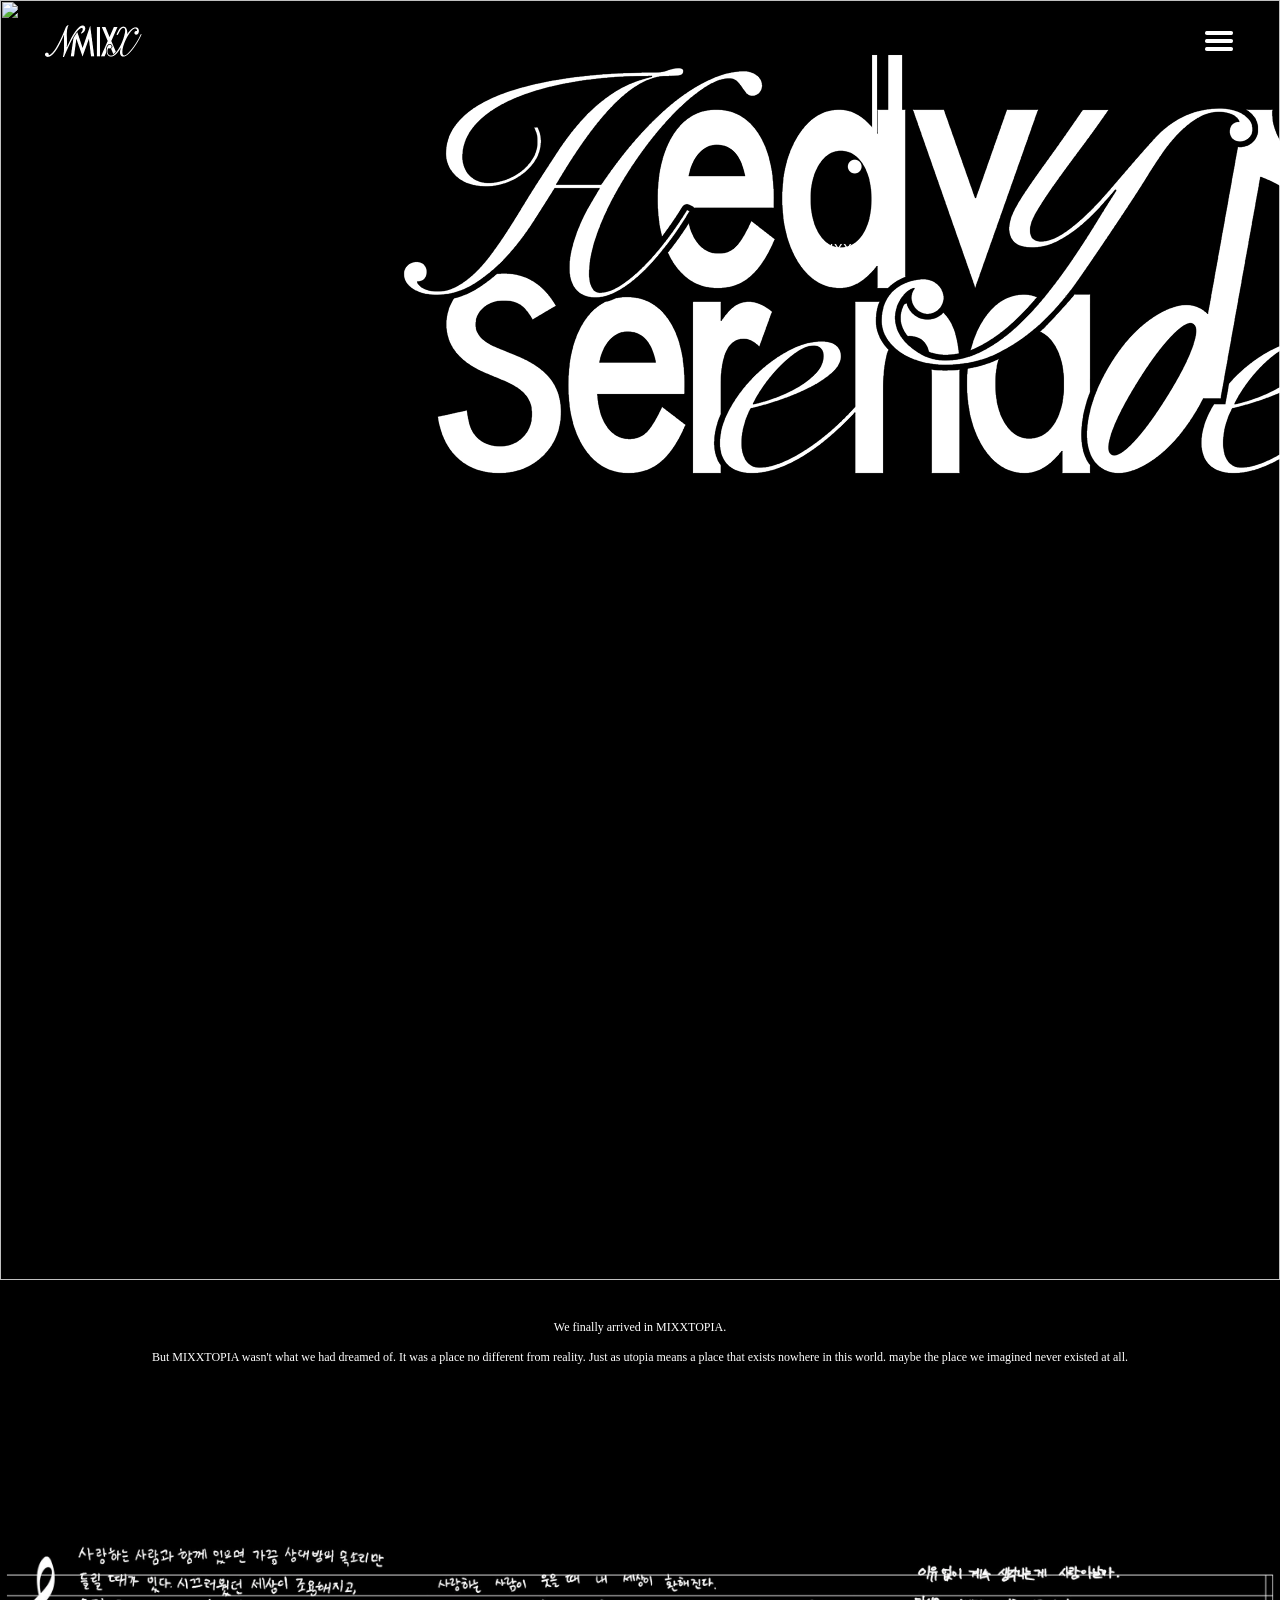
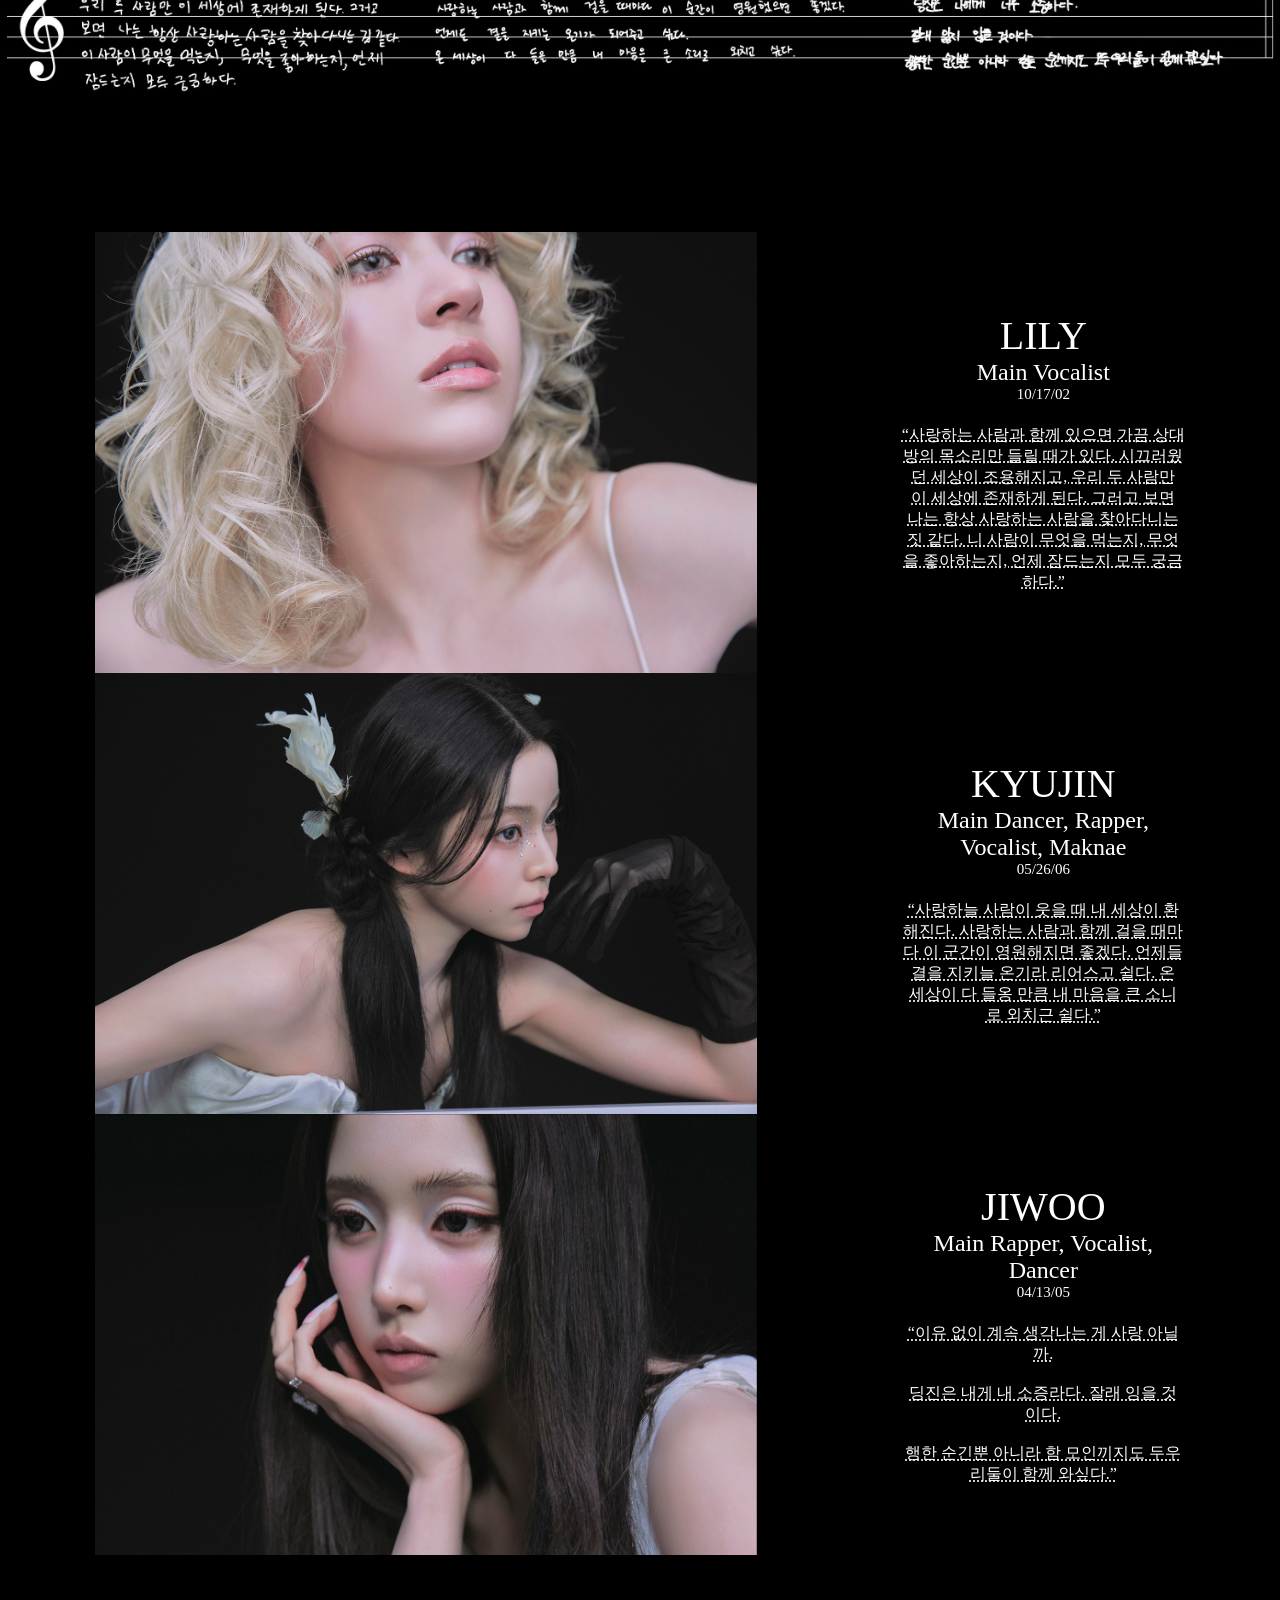
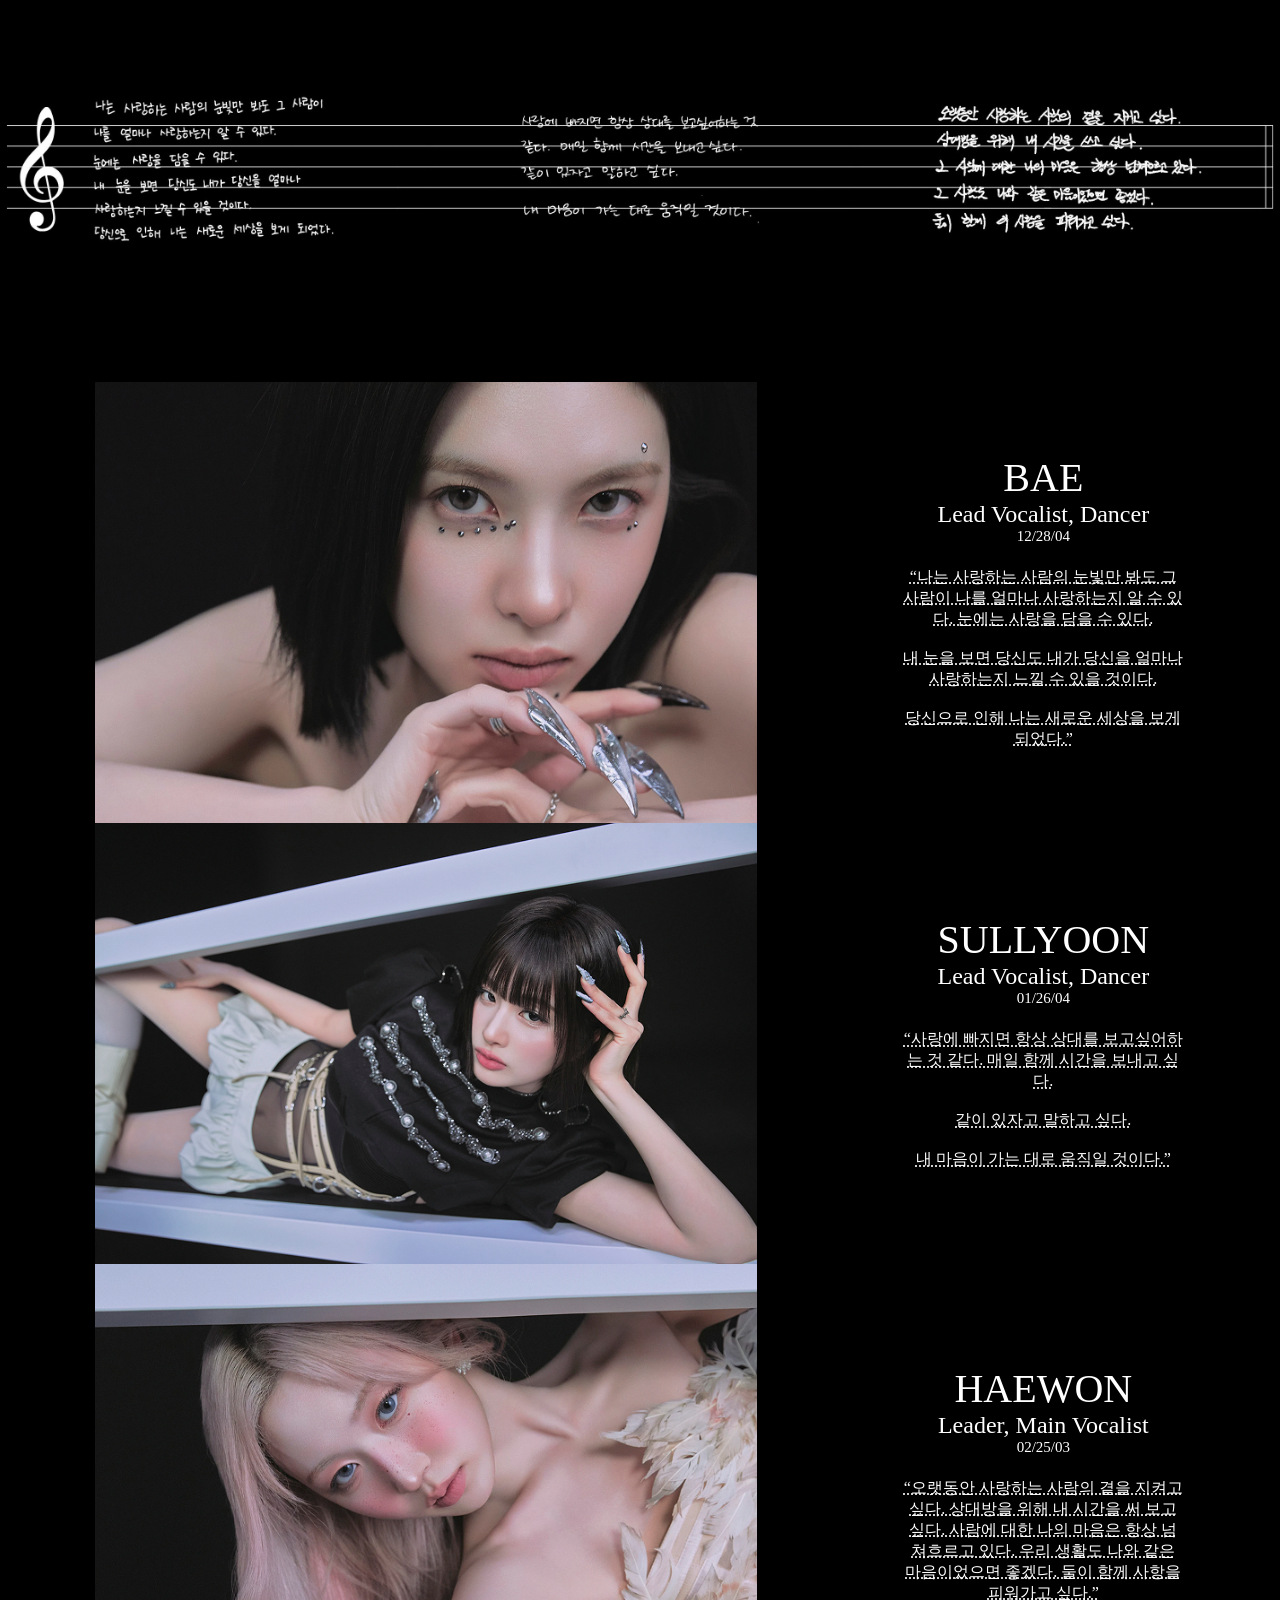
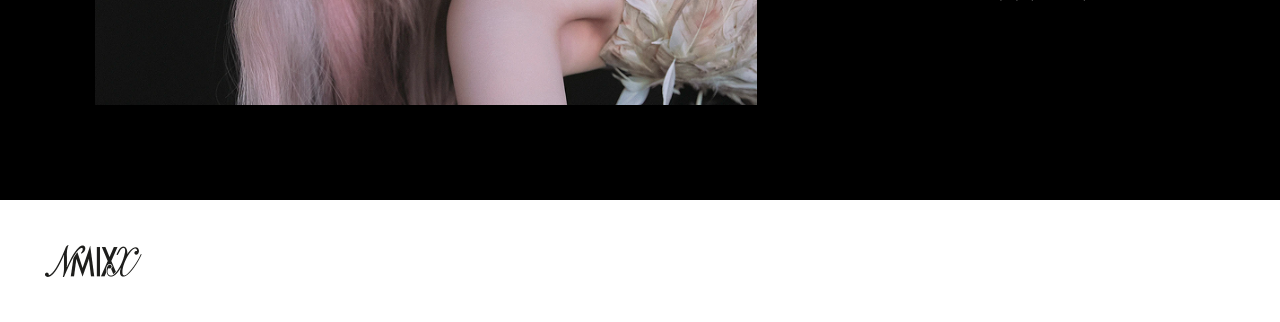
==== serenade.html @ db5790d1 "First screen ('serenade' ver.) complete" ====
<html>
    <head>
        <title>Heavy Serenade</title>
        <link rel="stylesheet" href="css/style.css">
    </head>
    
    <body>
        <div class="home">
            <img src="images/serenade/nmixx.png" class="home-background" alt="Home">
        </div>

        <div class="header">
            <img src="images/serenade/logo-nmixx-white.png" class="nmixx_logo" alt="Header">
            <img src="images/serenade/menu.png" class="menu" alt="Menu">
        </div>
        <div class="era_logo">
            <a href="heavy.html" class="segment">
                    <img src="images/serenade/logo-heavy.png" alt="Logo">
            </a>
            <a href="serenade.html" class="segment">
                <img src="images/serenade/logo-serenade.png" alt="Logo">
            </a>
            <img src="images/serenade/logo-background.png" class="segment" alt="Logo">
        </div>

        <div class="intro">
            <p>
                We finally arrived in MIXXTOPIA.
                <br><br>
                But MIXXTOPIA wasn't what we had dreamed of. It was a place no different from reality. Just as utopia means a place that exists nowhere in this world. maybe the place we imagined never existed at all.
            </p>
        </div>
        <div class="content">
            <div class="letter">
                <img src="images/serenade/letter-1.png" class="letter-img" alt="Letters from Lily, Kyujin, and Jiwoo">
            </div>
            <div class="members">
                <img src="images/serenade/1-lily.png" class="member-img" alt="Lily">
                <div class="member-text">
                    
                    <div class="name">LILY</div>
                    <div class="position">Main Vocalist</div>
                    <div class="birthday">10/17/02</div>
                    <br><br>
                    <div class="letter-text tooltip">
                        “사랑하는 사람과 함께 있으면 가끔 상대방의 목소리만 들릴 때가 있다. 시끄러웠던 세상이 조용해지고, 우리 두 사람만 이 세상에 존재하게 된다. 그러고 보면 나는 항상 사랑하는 사람을 찾아다니는 짓 같다. 니 사람이 무엇을 먹는지, 무엇을 좋아하는지, 언제 잠드는지 모두 궁금하다.”
                        <div class="tooltip-text">
                            “Sometimes, when you are with someone you love, there are times when you can only hear their voice. The noisy world becomes quiet, and it becomes as if only the two of us exist in this world. Come to think of it, it seems like I am always searching for someone to love. I am curious about everything, what this person eats, what they like, and when they fall asleep.”
                        </div>
                    </div>
                </div>
                <img src="images/serenade/2-kyujin.png" class="member-img" alt="Kyujin">
                <div class="member-text">
                    <div class="name">KYUJIN</div>
                    <div class="position">Main Dancer, Rapper, Vocalist, Maknae</div>
                    <div class="birthday">05/26/06</div>
                    <br><br>
                    <div class="letter-text tooltip">
                        “사랑하늘 사람이 웃을 때 내 세상이 환해진다. 사랑하는 사람과 함께 걸을 때마다 이 군간이 영원해지면 좋겠다. 언제들 결을 지키늘 온기라 리어스고 쉴다. 온 세상이 다 들옹 만큼 내 마음을 큰 소니로 외치근 쉴다.”
                        <div class="tooltip-text">
                            “When the person I love smiles, my world brightens. Whenever I walk with the person I love, I hope this moment lasts forever. I want to become a warmth that stays by your side at all times. I want to shout my feelings out loud enough for the whole world to hear.”
                        </div>
                    </div>
                </div>
                <img src="images/serenade/3-jiwoo.png" class="member-img" alt="Jiwoo">
                <div class="member-text">
                    <div class="name">JIWOO</div>
                    <div class="position">Main Rapper, Vocalist, Dancer</div>
                    <div class="birthday">04/13/05</div>
                    <br><br>
                    <div class="letter-text tooltip">
                        “이유 없이 계속 생각나는 게 사랑 아닐까.<br><br>딩진은 내게 내 소증라다. 잘래 잉을 것이다.<br><br>행한 순긴뿐 아니라 함 모인끼지도 두우리둘이 함께 와싶다.”
                        <div class="tooltip-text">
                            “​I wonder if love is constantly thinking about someone for no reason.<br><br>You are so precious to me. I will never lose you.<br><br>I want us to experience not only the happy moments together, but the hard moments too.”
                        </div>
                    </div>
                </div>
            
        </div>
       <div class="content">
            <div class="letter">
                <img src="images/serenade/letter-2.png" class="letter-img" alt="Letters from Bae, Sullyoon, and Haewon">
            </div>
            <div class="members">
                <img src="images/serenade/4-bae.png" class="member-img" alt="Bae">
                <div class="member-text">
                    <div class="name">BAE</div>
                    <div class="position">Lead Vocalist, Dancer</div>
                    <div class="birthday">12/28/04</div>
                    <br><br>
                    <div class="letter-text tooltip">
                        “나는 사랑하는 사람의 눈빛만 봐도 그 사람이 나를 얼마나 사랑하는지 알 수 있다. 눈에는 사랑을 담을 수 있다.<br><br>내 눈을 보면 당신도 내가 당신을 얼마나 사랑하는지 느낄 수 있을 것이다.<br><br>당신으로 인해 나는 새로운 세상을 보게 되었다.”
                        <div class="tooltip-text">
                            ”Just by looking into the eyes of the person I love, I can tell how much they love me. Eyes can hold love.<br><br>If you look into my eyes, you will also be able to feel how much I love you.<br><br>Because of you, I came to see a new world.”
                        </div>
                    </div>
                </div>
                <img src="images/serenade/5-sullyoon.png" class="member-img" alt="Sullyoon">
                <div class="member-text">
                    <div class="name">SULLYOON</div>
                    <div class="position">Lead Vocalist, Dancer</div>
                    <div class="birthday">01/26/04</div>
                    <br><br>
                    <div class="letter-text tooltip">
                        “사랑에 빠지면 항상 상대를 보고싶어하는 것 같다. 매일 함께 시간을 보내고 싶다.<br><br>같이 있자고 말하고 싶다.<br><br>내 마음이 가는 대로 움직일 것이다.”
                        <div class="tooltip-text">
                            “It seems like when you fall in love, you always want to see the other person. I want to spend time together every day.<br><br>I want to tell them let's stay together.<br><br>I will follow where my heart leads.”
                        </div>
                    </div>
                </div>
                <img src="images/serenade/6-haewon.png" class="member-img" alt="Haewon">
                <div class="member-text">
                    <div class="name">HAEWON</div>
                    <div class="position">Leader, Main Vocalist</div>
                    <div class="birthday">02/25/03</div>
                    <br><br>
                    <div class="letter-text tooltip">
                        “오랫동안 사랑하는 사람의 곁을 지켜고 싶다. 상대방을 위해 내 시간을 써 보고 싶다. 사람에 대한 나의 마음은 항상 넘쳐흐르고 있다. 우리 생활도 나와 같은 마음이었으면 좋겠다. 둘이 함께 사항을 피워가고 싶다.”
                        <div class="tooltip-text">
                            “​I want to stay by the side of the person I love for a long time. I want to spend my time for them. My feelings for that person are always overflowing. I hope that person feels the same way I do. I want the two of us to make this love bloom together.”
                        </div>
                    </div>
            </div>
        </div>
        <div class="footer">
            <img src="images/serenade/logo-nmixx-black.png" class="nmixx_logo footer-alignment" alt="Footer">
    </body>
</html>
---- css/style.css ----
html { font-size: 62.5%; }
        * { box-sizing: border-box; }
        body {
            margin: 0;
            background-color: #000000;
        }

        .header {
            position: absolute;
            top: 25px;
            width: 100%;
        }

            .nmixx_logo {
                position: absolute;
                left: 45px;
                height: 32px;
            }

            .menu {
                position: absolute;
                right: 45px;
                height: 32px;
                cursor: pointer;
            }

        .era_logo {
            display: flex; 
            justify-content: center; 
            align-items: center;
            margin: 0 auto;
        }
        
        .segment {
            width: 576px;
            height: 288px;
            top: 0px;
            position: absolute;
        }


        .home {
            margin: 0;
            padding: 0;
            min-width: 100%;
            min-height: 100%;
            height: auto;

        }
            .home-background {
                width: 100vw;
            }

        .intro {
            padding: 28px;
            color: #FFF;
            text-align: center;
            font-family: Futura;
            font-size: 1.2rem;
            font-style: normal;
            font-weight: 500;
            line-height: normal;
        }
        
        .letter {
            margin: 0 auto;
            padding: 0;
            min-width: 100%;
            height: auto;
        }
            .letter-img {
                width: 100vw;
            }
        
        .members {
            display: grid;
            width: 100vw;
            column-gap: 145px;
            row-gap: 0px;
            grid-template-rows: repeat(1,fit-content(100%));
            grid-template-columns:   minmax(0,2fr) minmax(0,1fr);
            grid-auto-flow: row;
            align-items: center;

        }
            .member-img {
                justify-self: stretch;
                padding-left: 95px;
            }
            .member-text {
                justify-self: stretch;
                color:#ffffff;
                text-align: center;
                font-family: Futura;
                font-style: normal;
                font-weight: 500;
                line-height: normal;
                padding-right: 95px;
            }
                .name {
                    font-size: 4.0rem;
                }
                .position {
                    font-size: 2.4rem;
                }
                .birthday {
                    font-size: 1.5rem;
                }
                .letter-text {
                    font-size: 1.6rem;
                }

        .tooltip {
            position: relative;
            display: inline-block;
            text-decoration: underline dotted;
            cursor: pointer;
        }

        .tooltip .tooltip-text {
            visibility: hidden;
            width: 319px;
            color: #ffffff;
            text-align: center;
            padding: 5px 10px;
            border-radius: 5px;
            position: absolute;
            overflow-wrap: break-word;
        }

        .tooltip:hover .tooltip-text {
            visibility: visible;
        }

        .footer {
            margin-top: 95px;
            width: 100vw;
            height: 122px;
            background-color: #ffffff;
        }

            .footer-alignment {
                margin-top: 45px;
            }
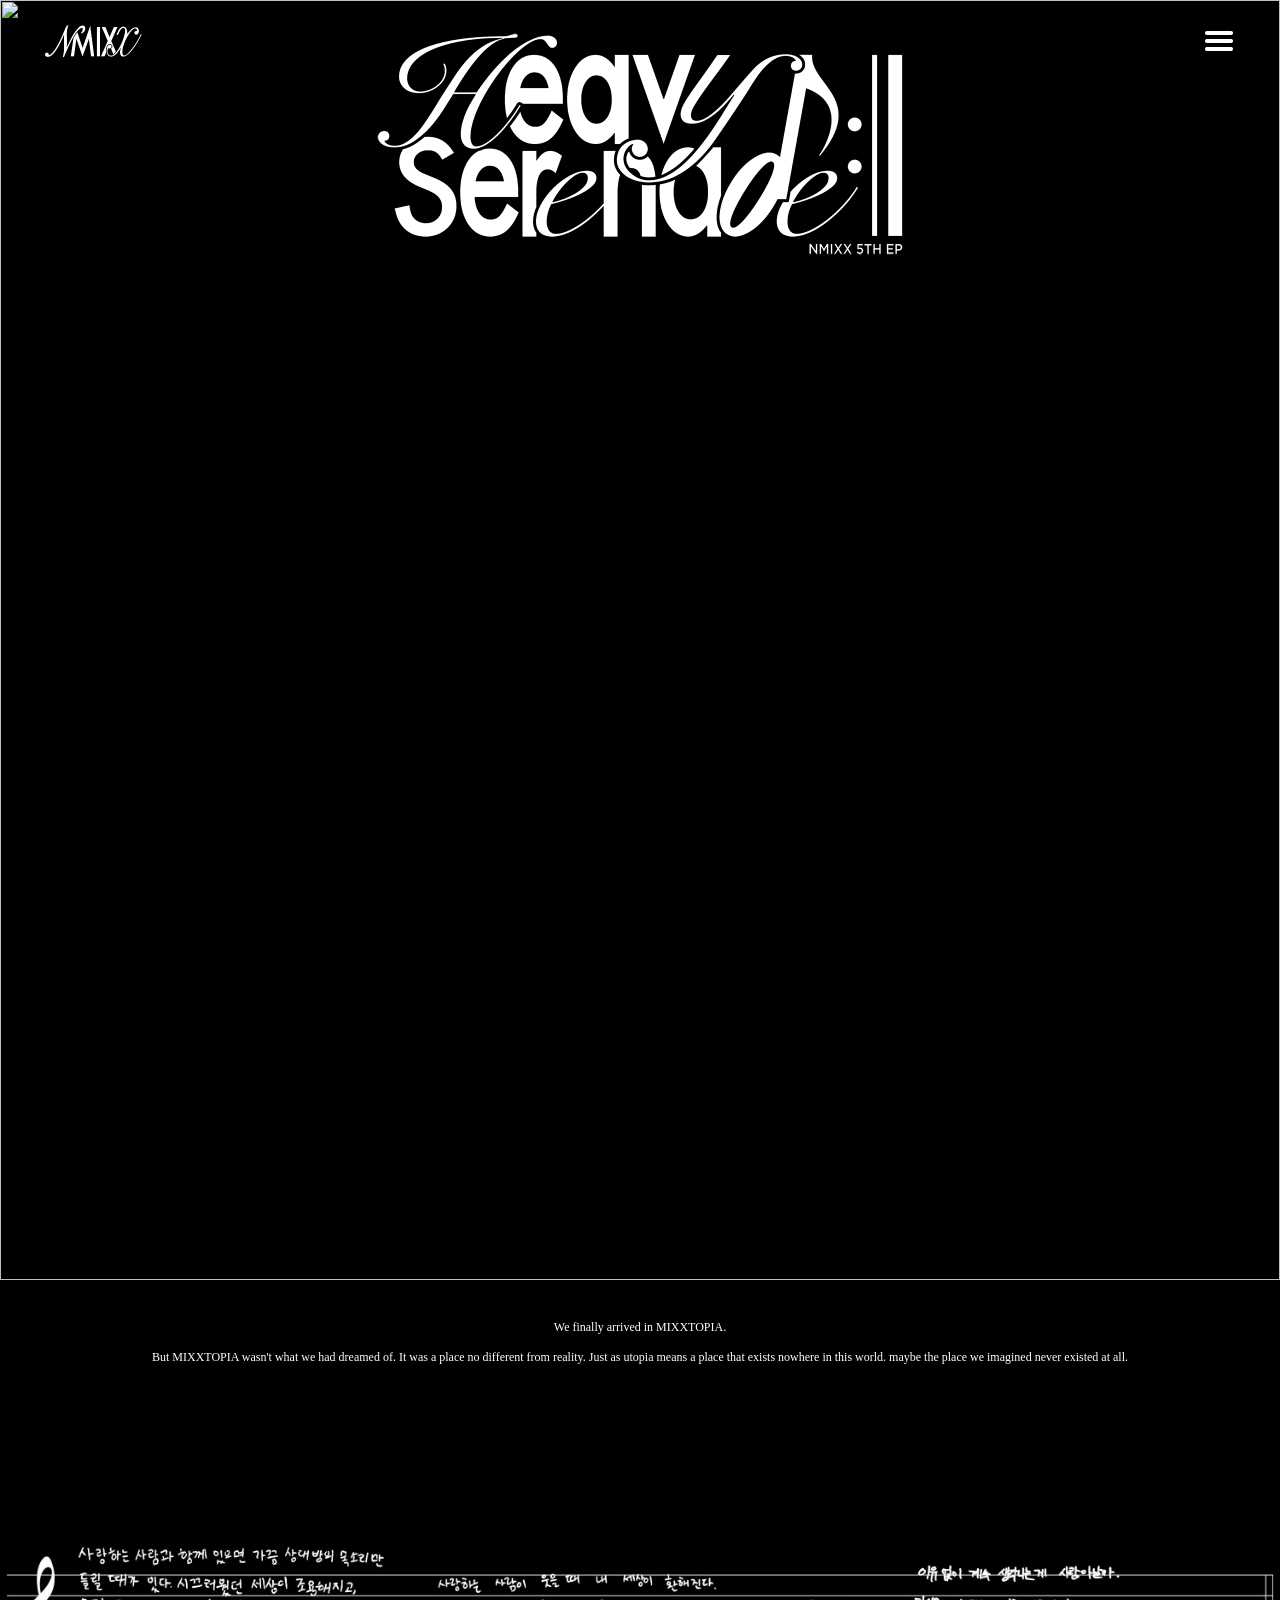
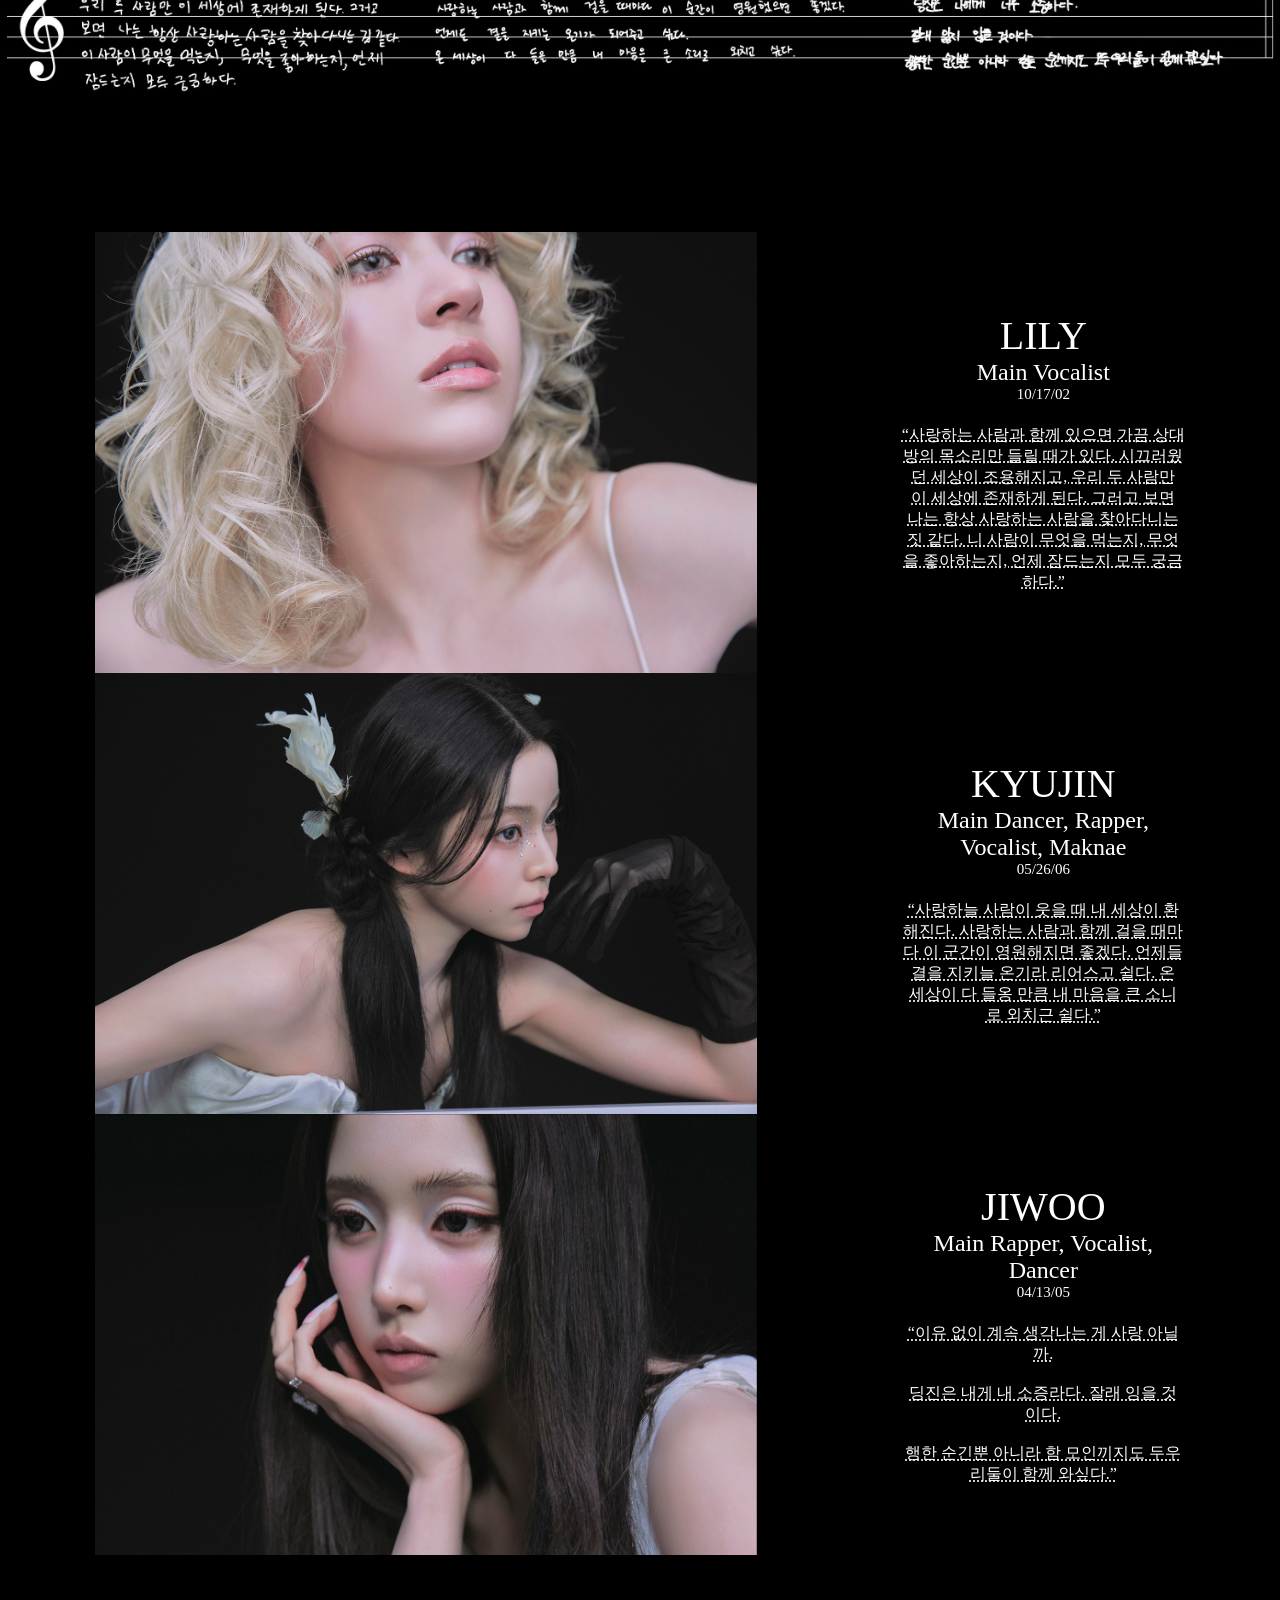
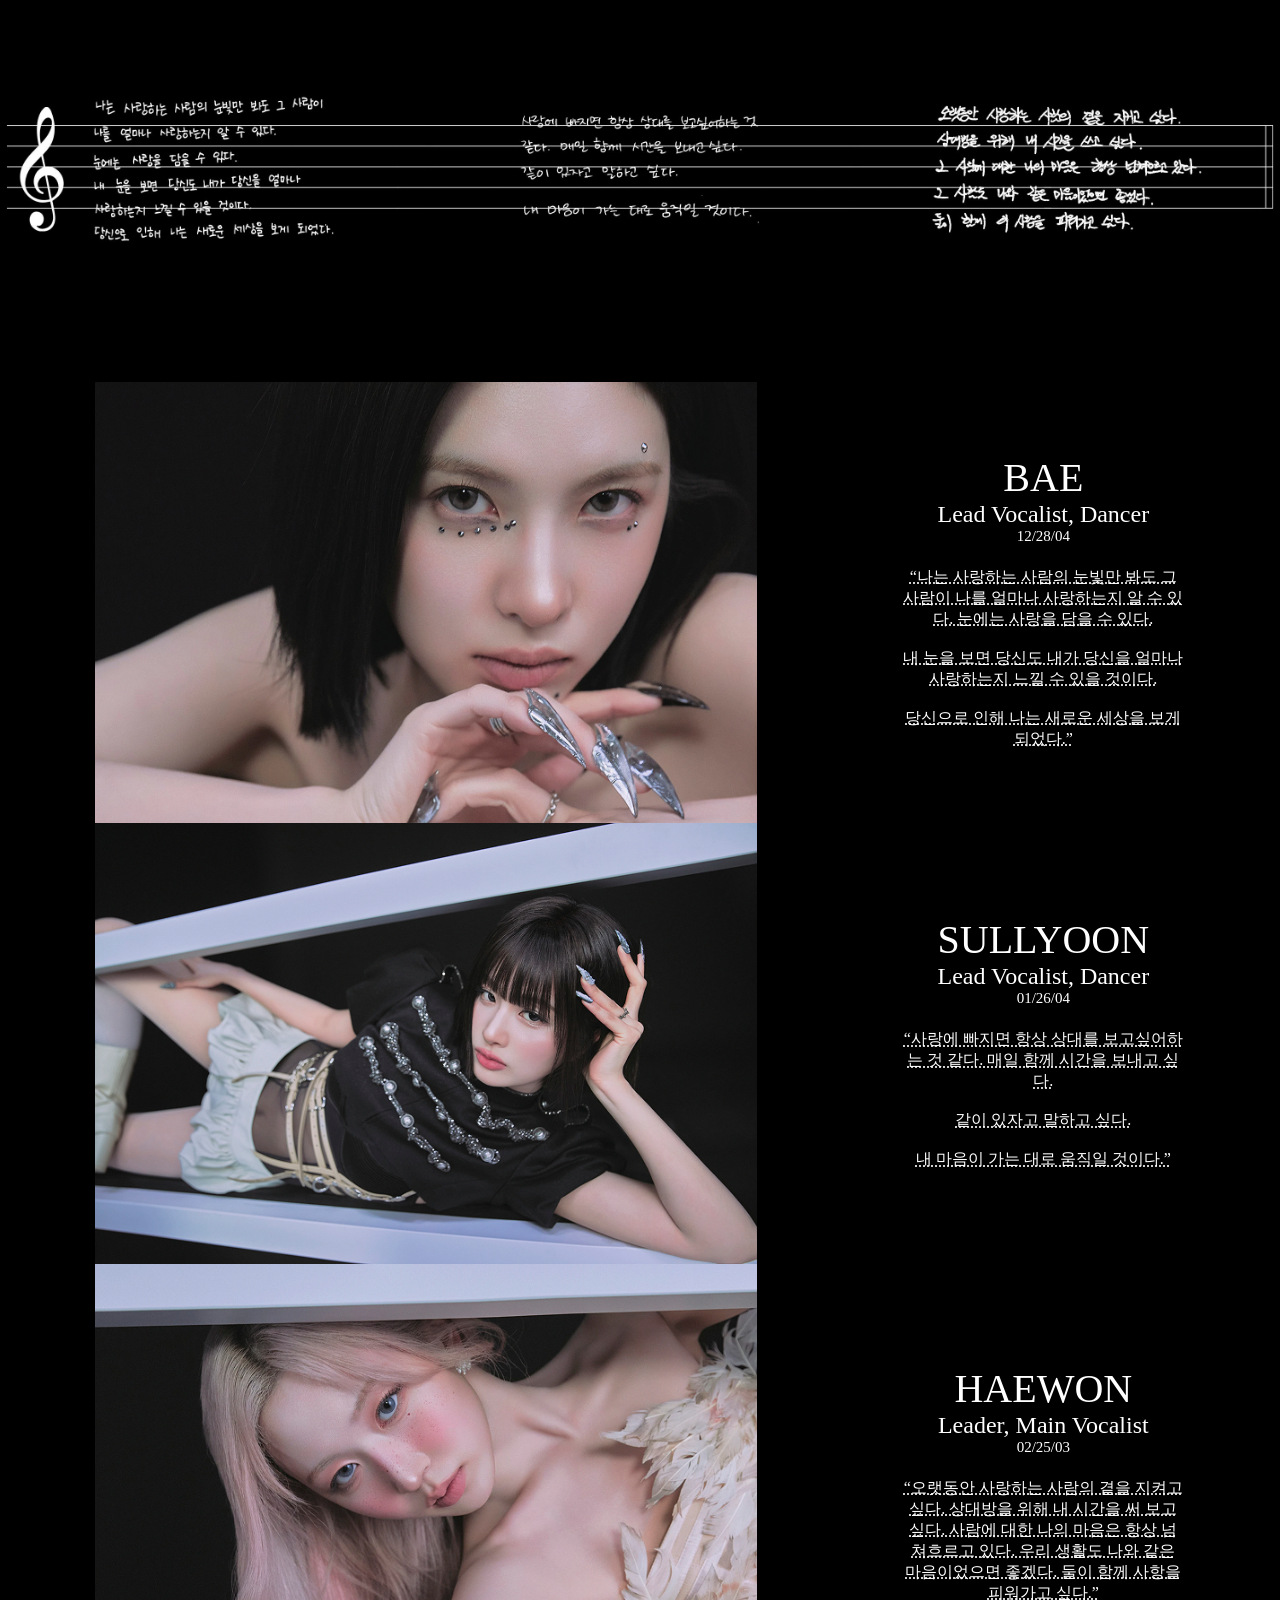
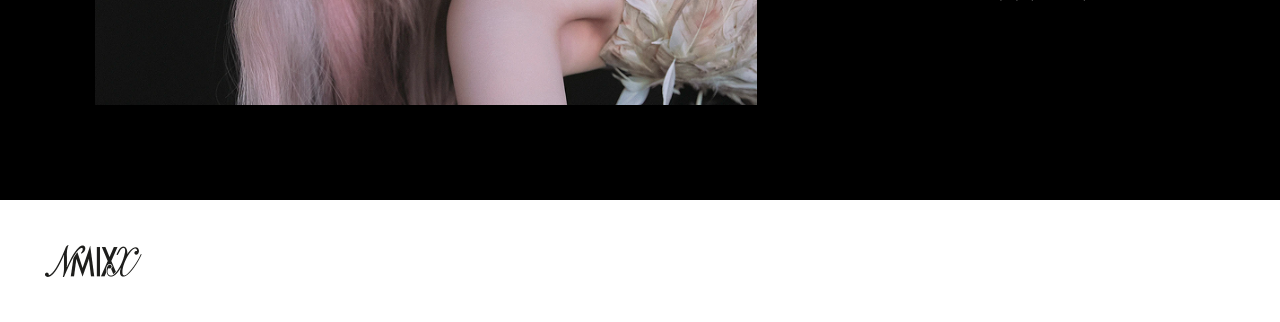
==== commit 44b34f3e: "Serenade ver done; Heavy ver mostly done" ====
--- a/serenade.html
+++ b/serenade.html
@@ -1,83 +1,86 @@
 <html>
-    <head>
-        <title>Heavy Serenade</title>
-        <link rel="stylesheet" href="css/style.css">
-    </head>
-    
-    <body>
-        <div class="home">
-            <img src="images/serenade/nmixx.png" class="home-background" alt="Home">
+
+<head>
+    <meta charset="UTF-8">
+    <title>Heavy Serenade</title>
+    <link rel="stylesheet" href="css/serenade.css">
+</head>
+
+<body>
+    <div class="home">
+        <img src="images/serenade/nmixx.png" class="home-background" alt="Home">
+    </div>
+
+    <div class="header">
+        <img src="images/serenade/logo-nmixx-white.png" class="nmixx_logo" alt="Header">
+        <img src="images/serenade/menu.png" class="menu" alt="Menu">
+    </div>
+    <a href="heavy.html">
+        <img src="images/serenade/logo-heavyserenade.png" class="era-logo" alt="Logo">
+    </a>
+    <div class="intro">
+        <p>
+            We finally arrived in MIXXTOPIA.
+            <br><br>
+            But MIXXTOPIA wasn't what we had dreamed of. It was a place no different from reality. Just as utopia means
+            a place that exists nowhere in this world. maybe the place we imagined never existed at all.
+        </p>
+    </div>
+    <div class="content">
+        <div class="letter">
+            <img src="images/serenade/letter-1.png" class="letter-img" alt="Letters from Lily, Kyujin, and Jiwoo">
         </div>
-
-        <div class="header">
-            <img src="images/serenade/logo-nmixx-white.png" class="nmixx_logo" alt="Header">
-            <img src="images/serenade/menu.png" class="menu" alt="Menu">
-        </div>
-        <div class="era_logo">
-            <a href="heavy.html" class="segment">
-                    <img src="images/serenade/logo-heavy.png" alt="Logo">
-            </a>
-            <a href="serenade.html" class="segment">
-                <img src="images/serenade/logo-serenade.png" alt="Logo">
-            </a>
-            <img src="images/serenade/logo-background.png" class="segment" alt="Logo">
-        </div>
-
-        <div class="intro">
-            <p>
-                We finally arrived in MIXXTOPIA.
+        <div class="members">
+            <img src="images/serenade/1-lily.png" class="member-img" alt="Lily">
+            <div class="member-text">
+                <div class="name">LILY</div>
+                <div class="position">Main Vocalist</div>
+                <div class="birthday">10/17/02</div>
                 <br><br>
-                But MIXXTOPIA wasn't what we had dreamed of. It was a place no different from reality. Just as utopia means a place that exists nowhere in this world. maybe the place we imagined never existed at all.
-            </p>
+                <div class="letter-text tooltip">
+                    “사랑하는 사람과 함께 있으면 가끔 상대방의 목소리만 들릴 때가 있다. 시끄러웠던 세상이 조용해지고, 우리 두 사람만 이 세상에 존재하게 된다. 그러고 보면 나는 항상 사랑하는
+                    사람을 찾아다니는 짓 같다. 니 사람이 무엇을 먹는지, 무엇을 좋아하는지, 언제 잠드는지 모두 궁금하다.”
+                    <div class="tooltip-text">
+                        “Sometimes, when you are with someone you love, there are times when you can only hear their
+                        voice. The noisy world becomes quiet, and it becomes as if only the two of us exist in this
+                        world. Come to think of it, it seems like I am always searching for someone to love. I am
+                        curious about everything, what this person eats, what they like, and when they fall asleep.”
+                    </div>
+                </div>
+            </div>
+            <img src="images/serenade/2-kyujin.png" class="member-img" alt="Kyujin">
+            <div class="member-text">
+                <div class="name">KYUJIN</div>
+                <div class="position">Main Dancer, Rapper, Vocalist, Maknae</div>
+                <div class="birthday">05/26/06</div>
+                <br><br>
+                <div class="letter-text tooltip">
+                    “사랑하늘 사람이 웃을 때 내 세상이 환해진다. 사랑하는 사람과 함께 걸을 때마다 이 군간이 영원해지면 좋겠다. 언제들 결을 지키늘 온기라 리어스고 쉴다. 온 세상이 다 들옹 만큼
+                    내 마음을 큰 소니로 외치근 쉴다.”
+                    <div class="tooltip-text">
+                        “When the person I love smiles, my world brightens. Whenever I walk with the person I love, I
+                        hope this moment lasts forever. I want to become a warmth that stays by your side at all times.
+                        I want to shout my feelings out loud enough for the whole world to hear.”
+                    </div>
+                </div>
+            </div>
+            <img src="images/serenade/3-jiwoo.png" class="member-img" alt="Jiwoo">
+            <div class="member-text">
+                <div class="name">JIWOO</div>
+                <div class="position">Main Rapper, Vocalist, Dancer</div>
+                <div class="birthday">04/13/05</div>
+                <br><br>
+                <div class="letter-text tooltip">
+                    “이유 없이 계속 생각나는 게 사랑 아닐까.<br><br>딩진은 내게 내 소증라다. 잘래 잉을 것이다.<br><br>행한 순긴뿐 아니라 함 모인끼지도 두우리둘이 함께 와싶다.”
+                    <div class="tooltip-text">
+                        “​I wonder if love is constantly thinking about someone for no reason.<br><br>You are so
+                        precious to me. I will never lose you.<br><br>I want us to experience not only the happy moments
+                        together, but the hard moments too.”
+                    </div>
+                </div>
+            </div>
         </div>
         <div class="content">
-            <div class="letter">
-                <img src="images/serenade/letter-1.png" class="letter-img" alt="Letters from Lily, Kyujin, and Jiwoo">
-            </div>
-            <div class="members">
-                <img src="images/serenade/1-lily.png" class="member-img" alt="Lily">
-                <div class="member-text">
-                    
-                    <div class="name">LILY</div>
-                    <div class="position">Main Vocalist</div>
-                    <div class="birthday">10/17/02</div>
-                    <br><br>
-                    <div class="letter-text tooltip">
-                        “사랑하는 사람과 함께 있으면 가끔 상대방의 목소리만 들릴 때가 있다. 시끄러웠던 세상이 조용해지고, 우리 두 사람만 이 세상에 존재하게 된다. 그러고 보면 나는 항상 사랑하는 사람을 찾아다니는 짓 같다. 니 사람이 무엇을 먹는지, 무엇을 좋아하는지, 언제 잠드는지 모두 궁금하다.”
-                        <div class="tooltip-text">
-                            “Sometimes, when you are with someone you love, there are times when you can only hear their voice. The noisy world becomes quiet, and it becomes as if only the two of us exist in this world. Come to think of it, it seems like I am always searching for someone to love. I am curious about everything, what this person eats, what they like, and when they fall asleep.”
-                        </div>
-                    </div>
-                </div>
-                <img src="images/serenade/2-kyujin.png" class="member-img" alt="Kyujin">
-                <div class="member-text">
-                    <div class="name">KYUJIN</div>
-                    <div class="position">Main Dancer, Rapper, Vocalist, Maknae</div>
-                    <div class="birthday">05/26/06</div>
-                    <br><br>
-                    <div class="letter-text tooltip">
-                        “사랑하늘 사람이 웃을 때 내 세상이 환해진다. 사랑하는 사람과 함께 걸을 때마다 이 군간이 영원해지면 좋겠다. 언제들 결을 지키늘 온기라 리어스고 쉴다. 온 세상이 다 들옹 만큼 내 마음을 큰 소니로 외치근 쉴다.”
-                        <div class="tooltip-text">
-                            “When the person I love smiles, my world brightens. Whenever I walk with the person I love, I hope this moment lasts forever. I want to become a warmth that stays by your side at all times. I want to shout my feelings out loud enough for the whole world to hear.”
-                        </div>
-                    </div>
-                </div>
-                <img src="images/serenade/3-jiwoo.png" class="member-img" alt="Jiwoo">
-                <div class="member-text">
-                    <div class="name">JIWOO</div>
-                    <div class="position">Main Rapper, Vocalist, Dancer</div>
-                    <div class="birthday">04/13/05</div>
-                    <br><br>
-                    <div class="letter-text tooltip">
-                        “이유 없이 계속 생각나는 게 사랑 아닐까.<br><br>딩진은 내게 내 소증라다. 잘래 잉을 것이다.<br><br>행한 순긴뿐 아니라 함 모인끼지도 두우리둘이 함께 와싶다.”
-                        <div class="tooltip-text">
-                            “​I wonder if love is constantly thinking about someone for no reason.<br><br>You are so precious to me. I will never lose you.<br><br>I want us to experience not only the happy moments together, but the hard moments too.”
-                        </div>
-                    </div>
-                </div>
-            
-        </div>
-       <div class="content">
             <div class="letter">
                 <img src="images/serenade/letter-2.png" class="letter-img" alt="Letters from Bae, Sullyoon, and Haewon">
             </div>
@@ -89,9 +92,12 @@
                     <div class="birthday">12/28/04</div>
                     <br><br>
                     <div class="letter-text tooltip">
-                        “나는 사랑하는 사람의 눈빛만 봐도 그 사람이 나를 얼마나 사랑하는지 알 수 있다. 눈에는 사랑을 담을 수 있다.<br><br>내 눈을 보면 당신도 내가 당신을 얼마나 사랑하는지 느낄 수 있을 것이다.<br><br>당신으로 인해 나는 새로운 세상을 보게 되었다.”
+                        “나는 사랑하는 사람의 눈빛만 봐도 그 사람이 나를 얼마나 사랑하는지 알 수 있다. 눈에는 사랑을 담을 수 있다.<br><br>내 눈을 보면 당신도 내가 당신을 얼마나
+                        사랑하는지 느낄 수 있을 것이다.<br><br>당신으로 인해 나는 새로운 세상을 보게 되었다.”
                         <div class="tooltip-text">
-                            ”Just by looking into the eyes of the person I love, I can tell how much they love me. Eyes can hold love.<br><br>If you look into my eyes, you will also be able to feel how much I love you.<br><br>Because of you, I came to see a new world.”
+                            ”Just by looking into the eyes of the person I love, I can tell how much they love me. Eyes
+                            can hold love.<br><br>If you look into my eyes, you will also be able to feel how much I
+                            love you.<br><br>Because of you, I came to see a new world.”
                         </div>
                     </div>
                 </div>
@@ -102,9 +108,12 @@
                     <div class="birthday">01/26/04</div>
                     <br><br>
                     <div class="letter-text tooltip">
-                        “사랑에 빠지면 항상 상대를 보고싶어하는 것 같다. 매일 함께 시간을 보내고 싶다.<br><br>같이 있자고 말하고 싶다.<br><br>내 마음이 가는 대로 움직일 것이다.”
+                        “사랑에 빠지면 항상 상대를 보고싶어하는 것 같다. 매일 함께 시간을 보내고 싶다.<br><br>같이 있자고 말하고 싶다.<br><br>내 마음이 가는 대로 움직일
+                        것이다.”
                         <div class="tooltip-text">
-                            “It seems like when you fall in love, you always want to see the other person. I want to spend time together every day.<br><br>I want to tell them let's stay together.<br><br>I will follow where my heart leads.”
+                            “It seems like when you fall in love, you always want to see the other person. I want to
+                            spend time together every day.<br><br>I want to tell them let's stay together.<br><br>I will
+                            follow where my heart leads.”
                         </div>
                     </div>
                 </div>
@@ -115,14 +124,19 @@
                     <div class="birthday">02/25/03</div>
                     <br><br>
                     <div class="letter-text tooltip">
-                        “오랫동안 사랑하는 사람의 곁을 지켜고 싶다. 상대방을 위해 내 시간을 써 보고 싶다. 사람에 대한 나의 마음은 항상 넘쳐흐르고 있다. 우리 생활도 나와 같은 마음이었으면 좋겠다. 둘이 함께 사항을 피워가고 싶다.”
+                        “오랫동안 사랑하는 사람의 곁을 지켜고 싶다. 상대방을 위해 내 시간을 써 보고 싶다. 사람에 대한 나의 마음은 항상 넘쳐흐르고 있다. 우리 생활도 나와 같은 마음이었으면
+                        좋겠다. 둘이 함께 사항을 피워가고 싶다.”
                         <div class="tooltip-text">
-                            “​I want to stay by the side of the person I love for a long time. I want to spend my time for them. My feelings for that person are always overflowing. I hope that person feels the same way I do. I want the two of us to make this love bloom together.”
+                            “​I want to stay by the side of the person I love for a long time. I want to spend my time
+                            for them. My feelings for that person are always overflowing. I hope that person feels the
+                            same way I do. I want the two of us to make this love bloom together.”
                         </div>
                     </div>
+                </div>
             </div>
-        </div>
-        <div class="footer">
-            <img src="images/serenade/logo-nmixx-black.png" class="nmixx_logo footer-alignment" alt="Footer">
-    </body>
+            <div class="footer">
+                <img src="images/serenade/logo-nmixx-black.png" class="nmixx_logo footer-alignment" alt="Footer">
+            </div>
+</body>
+
 </html>
--- a/css/serenade.css
+++ b/css/serenade.css
@@ -0,0 +1,140 @@
+    html { font-size: 62.5%; }
+        * { box-sizing: border-box; }
+        body {
+            margin: 0;
+            background-color: #000000;
+        }
+
+        .header {
+            position: absolute;
+            top: 25px;
+            width: 100%;
+        }
+
+            .nmixx_logo {
+                position: absolute;
+                left: 45px;
+                height: 32px;
+            }
+
+            .menu {
+                position: absolute;
+                right: 45px;
+                height: 32px;
+                cursor: pointer;
+            }
+
+        .era-logo {
+            width: 576px;
+            height: 288px;
+            top: 0px;
+            position: absolute;
+            left: 50%;
+            transform: translateX(-50%);
+            display: block;
+        }
+
+
+        .home {
+            margin: 0;
+            padding: 0;
+            min-width: 100%;
+            min-height: 100%;
+            height: auto;
+
+        }
+            .home-background {
+                width: 100vw;
+            }
+
+        .intro {
+            padding: 28px;
+            color: #FFF;
+            text-align: center;
+            font-family: Futura;
+            font-size: 1.2rem;
+            font-style: normal;
+            font-weight: 500;
+            line-height: normal;
+        }
+        
+        .letter {
+            margin: 0 auto;
+            padding: 0;
+            min-width: 100%;
+            height: auto;
+        }
+            .letter-img {
+                width: 100vw;
+            }
+        
+        .members {
+            display: grid;
+            width: 100vw;
+            column-gap: 145px;
+            row-gap: 0px;
+            grid-template-rows: repeat(1,fit-content(100%));
+            grid-template-columns:   minmax(0,2fr) minmax(0,1fr);
+            grid-auto-flow: row;
+            align-items: center;
+
+        }
+            .member-img {
+                justify-self: stretch;
+                padding-left: 95px;
+            }
+            .member-text {
+                justify-self: stretch;
+                color:#ffffff;
+                text-align: center;
+                font-family: Futura;
+                font-style: normal;
+                font-weight: 500;
+                line-height: normal;
+                padding-right: 95px;
+            }
+                .name {
+                    font-size: 4.0rem;
+                }
+                .position {
+                    font-size: 2.4rem;
+                }
+                .birthday {
+                    font-size: 1.5rem;
+                }
+                .letter-text {
+                    font-size: 1.6rem;
+                }
+
+        .tooltip {
+            position: relative;
+            display: inline-block;
+            text-decoration: underline dotted;
+            cursor: pointer;
+        }
+
+        .tooltip .tooltip-text {
+            visibility: hidden;
+            width: 100%;
+            color: #ffffff;
+            text-align: center;
+            padding: 5px 10px;
+            border-radius: 5px;
+            position: absolute;
+            overflow-wrap: break-word;
+        }
+
+        .tooltip:hover .tooltip-text {
+            visibility: visible;
+        }
+
+        .footer {
+            margin-top: 95px;
+            width: 100vw;
+            height: 122px;
+            background-color: #ffffff;
+        }
+
+            .footer-alignment {
+                margin-top: 45px;
+            }
